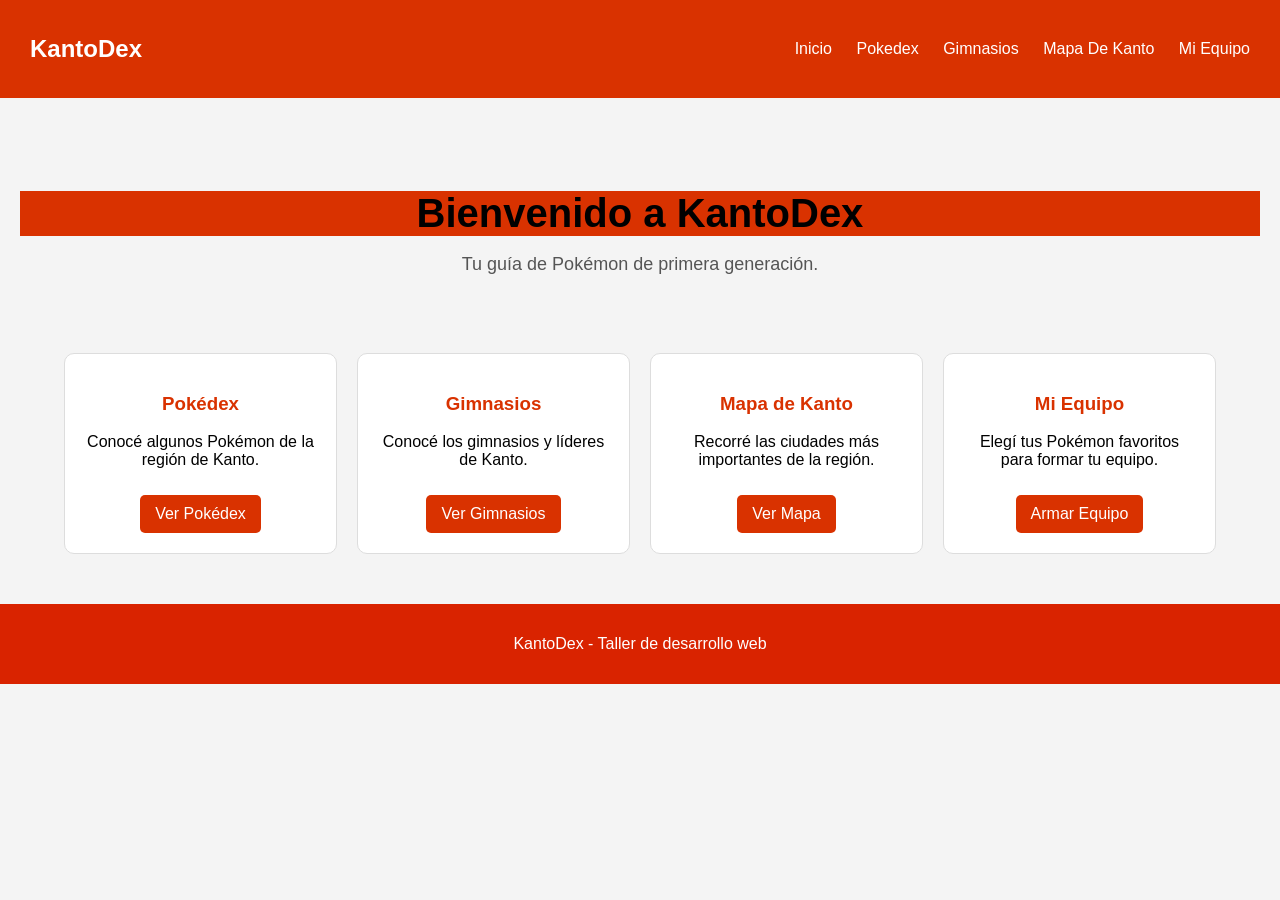
==== primera-entrega/index.html @ b498fab3 "fix: reeorder project" ====
<!DOCTYPE html>
<html lang = "es">

<head>
<meta charset="UTF-8">

<meta name="viewport" content="width=device-width, initial-scale=1.0">

<title>KantoDex</title>
<link rel="stylesheet" href="css/style.css">

</head>

<body>
<header>
    <h2>KantoDex</h2>

    <nav>
        <a href="index.html">Inicio</a>
        <a href="pokedex.html">Pokedex</a>
        <a href="gimnasios.html">Gimnasios</a>
        <a href="mapa.html">Mapa De Kanto</a>
        <a href="equipo.html">Mi Equipo</a>
    </nav>
</header>

<main>

<section class="presentacion">

    <h1>Bienvenido a KantoDex</h1>

    <p>
        Tu guía de Pokémon de primera generación.
    </p>

</section>

<section class="operaciones">

    <div class="tarjeta">
        <h3>Pokédex</h3>

        <p>
            Conocé algunos Pokémon de la región de Kanto.
        </p>

        <a href="pokedex.html">Ver Pokédex</a>
    </div>

    <div class="tarjeta">
        <h3>Gimnasios</h3>

        <p>
            Conocé los gimnasios y líderes de Kanto.
        </p>

        <a href="gimnasios.html">Ver Gimnasios</a>
    </div>

    <div class="tarjeta">
        <h3>Mapa de Kanto</h3>

        <p>
            Recorré las ciudades más importantes de la región.
        </p>

        <a href="mapa.html">Ver Mapa</a>
    </div>

    <div class="tarjeta">
        <h3>Mi Equipo</h3>

        <p>
            Elegí tus Pokémon favoritos para formar tu equipo.
        </p>

        <a href="equipo.html">Armar Equipo</a>
    </div>

</section>

</main>

<footer>
    <p>KantoDex - Taller de desarrollo web

        
    </p>
</footer>
</body>

</html>
---- primera-entrega/css/style.css ----
body{
    margin: 0;
    font-family: Arial, Helvetica, sans-serif;
    background-color: #f4f4f4;
}

header{
    background-color: #d93200;
    color:white;

    display: flex;
    justify-content: space-between;
    align-items: center;

    padding: 15px 30px;
}

nav a{
    color:white;
    text-decoration: none;
    margin-left: 20px;
}

nav a:hover{
    color:yellow;
}

.presentacion{
    text-align: center;
    padding: 60px 20px;
}

.presentacion h1{
     background-color: #d93200;
     font-size: 40px;
     margin-bottom: 10px;
}

.presentacion p{
    font-size: 18px;
    color: #555;
}

.operaciones{
    width: 90%;
    margin: auto;

    display: grid;
    grid-template-columns: repeat(4, 1fr);

    gap: 20px;

    padding-bottom: 50px;
}

.tarjeta{
    background-color: white;

    border: 1px solid #ddd;
    border-radius: 10px;

    padding: 20px;

    text-align: center;
}

.tarjeta h3{
    color: #d93200;
}

.tarjeta a{
    display: inline-block;

    background-color: #d93200;
    color: white;

    text-decoration: none;

    padding: 10px 15px;

    border-radius: 5px;

    margin-top: 10px;
}

.tarjeta a:hover{
    background-color: #aa1b00;
}

footer {
    background-color: #d92300;
    color: white;

    text-align: center;

    padding: 15px;
}

.buscador{
    text-align: center;
    margin-bottom: 30px;
}

.buscador input{
    width: 300px;
    padding: 10px;

    border: 1px solid #ccc;
    border-radius: 5px;
}

.lista pokemon{
    width: 90%;
    margin: auto;

    display: grid;
    grid-template-columns: repeat(4, 1fr);

    gap: 20px;

    padding-bottom: 50px;
}

.pokemon-card {
    background-color: white;
    border: 1px solid #ddd;
    border-radius: 10px;
    padding: 20px;
    text-align: center;
}

.pokemon-card img {
    width: 120px;
    height: 120px;
    object-fit: contain;
}

.pokemon-card h3 {
    color: #d92300;
    margin-bottom: 5px;
}

.lista-pokemon {
    width: 90%;
    margin: auto;

    display: grid;
    grid-template-columns: repeat(4, 1fr);

    gap: 20px;
    padding-bottom: 50px;
}

.botones-gimnasios button{
    background-color: #d92300;
    color: white;

    border: none;
    border-radius: 5px;

    padding: 10px 15px;
    margin: 5px;

    cursor: pointer;
}

.botones-gimnasios button:hover{
    background-color: #aa1b00;
}

.info-gimnasio{
    width: 60%;
    margin: auto;

    background-color: white;

    border: 1px solid #ddd;

    border-radius: 10px;

    padding: 25px;

    text-align: center;

    margin-bottom: 50px;
}

.info-gimnasio h2{
    color: #d92300;
}

.botones-ciudades {
    text-align: center;
    margin-bottom: 30px;
}

.botones-ciudades button {
    background-color: #d92300;
    color: white;

    border: none;
    border-radius: 5px;

    padding: 10px 15px;
    margin: 5px;

    cursor: pointer;
}

.botones-ciudades button:hover {
    background-color: #aa1b00;
}

.info-ciudad {
    width: 60%;
    margin: auto;

    background-color: white;

    border: 1px solid #ddd;
    border-radius: 10px;

    padding: 25px;
    text-align: center;

    margin-bottom: 50px;
}

.info-ciudad h2 {
    color: #d92300;
}

.mapa-imagen {
    text-align: center;
    margin-bottom: 30px;
}

.mapa-imagen img {
    width: 400px;
    max-width: 90%;
    border-radius: 10px;
    border: 1px solid #ddd;
}

.equipo {
    width: 90%;
    margin: auto;
    text-align: center;
}

.slots-equipo {
    display: grid;
    grid-template-columns: repeat(3, 1fr);

    gap: 20px;

    margin-bottom: 40px;
}

.slot {
    background-color: white;

    border: 2px dashed #ccc;
    border-radius: 10px;

    padding: 40px 10px;

    color: #999;
}

.seleccion-pokemon {
    width: 90%;
    margin: auto;
    text-align: center;
}

.lista-seleccion {
    width: 60%;
    margin: auto;
    margin-bottom: 50px;
}

.pokemon-seleccion {
    background-color: white;

    border: 1px solid #ddd;
    border-radius: 8px;

    padding: 12px;

    margin-bottom: 10px;

    display: flex;
    justify-content: space-between;
    align-items: center;
}

.pokemon-seleccion button {
    background-color: #d92300;
    color: white;

    border: none;
    border-radius: 5px;

    padding: 8px 12px;

    cursor: pointer;
}

.pokemon-seleccion button:hover {
    background-color: #aa1b00;
}

.slot img {
    width: 100px;
    height: 100px;
    object-fit: contain;
}

.slot h3 {
    color: #d92300;
    margin: 5px 0;
}

.slot button {
    background-color: #555;
    color: white;

    border: none;
    border-radius: 5px;

    padding: 7px 12px;

    cursor: pointer;
}

.slot button:hover {
    background-color: #333;
}
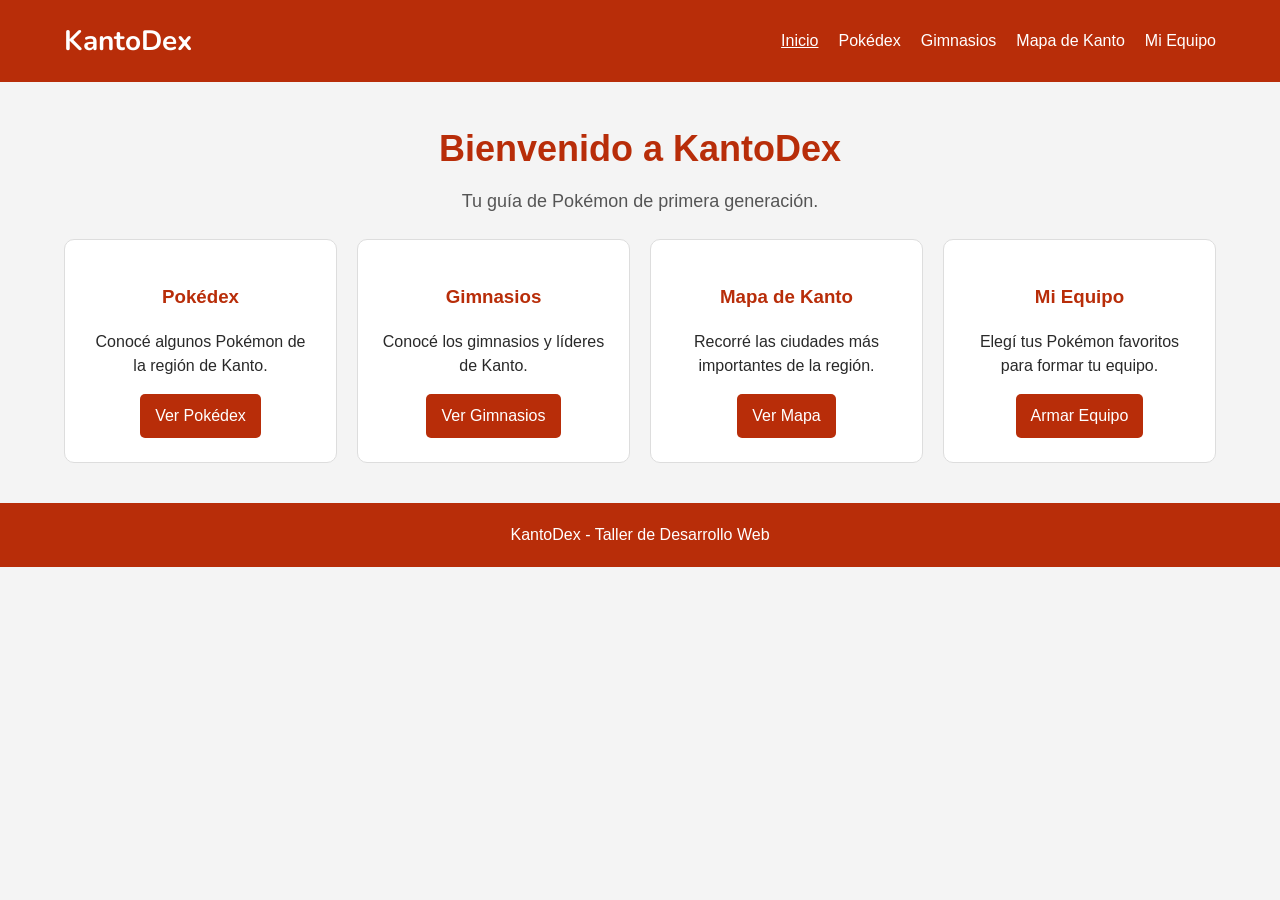
==== commit 7bee54d4: "feat: completar primera entrega de KantoDex" ====
--- a/primera-entrega/index.html
+++ b/primera-entrega/index.html
@@ -1,93 +1,103 @@
 <!DOCTYPE html>
-<html lang = "es">
-
-<head>
-<meta charset="UTF-8">
-
-<meta name="viewport" content="width=device-width, initial-scale=1.0">
-
-<title>KantoDex</title>
-<link rel="stylesheet" href="css/style.css">
-
-</head>
-
-<body>
-<header>
-    <h2>KantoDex</h2>
-
-    <nav>
-        <a href="index.html">Inicio</a>
-        <a href="pokedex.html">Pokedex</a>
-        <a href="gimnasios.html">Gimnasios</a>
-        <a href="mapa.html">Mapa De Kanto</a>
-        <a href="equipo.html">Mi Equipo</a>
-    </nav>
-</header>
-
-<main>
-
-<section class="presentacion">
-
-    <h1>Bienvenido a KantoDex</h1>
-
-    <p>
-        Tu guía de Pokémon de primera generación.
-    </p>
-
-</section>
-
-<section class="operaciones">
-
-    <div class="tarjeta">
-        <h3>Pokédex</h3>
-
-        <p>
-            Conocé algunos Pokémon de la región de Kanto.
-        </p>
-
-        <a href="pokedex.html">Ver Pokédex</a>
-    </div>
-
-    <div class="tarjeta">
-        <h3>Gimnasios</h3>
-
-        <p>
-            Conocé los gimnasios y líderes de Kanto.
-        </p>
-
-        <a href="gimnasios.html">Ver Gimnasios</a>
-    </div>
-
-    <div class="tarjeta">
-        <h3>Mapa de Kanto</h3>
-
-        <p>
-            Recorré las ciudades más importantes de la región.
-        </p>
-
-        <a href="mapa.html">Ver Mapa</a>
-    </div>
-
-    <div class="tarjeta">
-        <h3>Mi Equipo</h3>
-
-        <p>
-            Elegí tus Pokémon favoritos para formar tu equipo.
-        </p>
-
-        <a href="equipo.html">Armar Equipo</a>
-    </div>
-
-</section>
-
-</main>
-
-<footer>
-    <p>KantoDex - Taller de desarrollo web
-
-        
-    </p>
-</footer>
-</body>
-
-</html>+<html lang="es">
+    <head>
+        <meta charset="UTF-8">
+        <meta name="viewport" content="width=device-width, initial-scale=1.0">
+        <meta name="author" content="nikoaseff, AlitoBrasca y Aleapx">
+        <meta name="description" content="Explorá KantoDex: Pokémon, gimnasios, ciudades de Kanto y tu propio equipo.">
+        <meta name="keywords" content="KantoDex, Pokémon, Kanto, Pokédex, gimnasios, equipo">
+        <title>
+            Inicio - KantoDex
+        </title>
+        <link rel="icon" type="image/svg+xml" href="imagenes/favicon.svg">
+        <link rel="stylesheet" href="https://fonts.googleapis.com/css2?family=Nunito:wght@700&amp;display=swap">
+        <link rel="stylesheet" href="css/style.css">
+    </head>
+    <body>
+        <header>
+            <h1>
+                KantoDex
+            </h1>
+            <nav>
+                <a href="index.html" aria-current="page">
+                    Inicio
+                </a>
+                <a href="pokedex.html">
+                    Pokédex
+                </a>
+                <a href="gimnasios.html">
+                    Gimnasios
+                </a>
+                <a href="mapa.html">
+                    Mapa de Kanto
+                </a>
+                <a href="equipo.html">
+                    Mi Equipo
+                </a>
+            </nav>
+        </header>
+        <main>
+            <div class="contenido">
+            <section class="presentacion">
+                <h2>
+                    Bienvenido a KantoDex
+                </h2>
+                <p>
+                    Tu guía de Pokémon de primera generación.
+                </p>
+            </section>
+            <section class="operaciones">
+                <div class="tarjeta">
+                    <h3>
+                        Pokédex
+                    </h3>
+                    <p>
+                        Conocé algunos Pokémon de la región de Kanto.
+                    </p>
+                    <a href="pokedex.html">
+                        Ver Pokédex
+                    </a>
+                </div>
+                <div class="tarjeta">
+                    <h3>
+                        Gimnasios
+                    </h3>
+                    <p>
+                        Conocé los gimnasios y líderes de Kanto.
+                    </p>
+                    <a href="gimnasios.html">
+                        Ver Gimnasios
+                    </a>
+                </div>
+                <div class="tarjeta">
+                    <h3>
+                        Mapa de Kanto
+                    </h3>
+                    <p>
+                        Recorré las ciudades más importantes de la región.
+                    </p>
+                    <a href="mapa.html">
+                        Ver Mapa
+                    </a>
+                </div>
+                <div class="tarjeta">
+                    <h3>
+                        Mi Equipo
+                    </h3>
+                    <p>
+                        Elegí tus Pokémon favoritos para formar tu equipo.
+                    </p>
+                    <a href="equipo.html">
+                        Armar Equipo
+                    </a>
+                </div>
+            </section>
+            </div>
+        </main>
+        <footer>
+            <p>
+                KantoDex - Taller de Desarrollo Web
+            </p>
+        </footer>
+    </body>
+</html>
--- a/primera-entrega/css/style.css
+++ b/primera-entrega/css/style.css
@@ -1,339 +1,291 @@
-body{
+* {
+    box-sizing: border-box;
+}
+
+body {
     margin: 0;
     font-family: Arial, Helvetica, sans-serif;
+    line-height: 1.5;
+    color: #292929;
     background-color: #f4f4f4;
 }
 
-header{
-    background-color: #d93200;
-    color:white;
-
+header, footer {
+    background-color: #b82d09;
+    color: white;
+    padding: 20px 5%;
+}
+
+header {
     display: flex;
     justify-content: space-between;
     align-items: center;
-
-    padding: 15px 30px;
-}
-
-nav a{
-    color:white;
+    flex-wrap: wrap;
+    gap: 16px;
+}
+
+header h1 {
+    margin: 0;
+    font-family: "Nunito", Arial, sans-serif;
+    font-size: 28px;
+}
+
+nav {
+    display: flex;
+    flex-wrap: wrap;
+    gap: 8px 20px;
+}
+
+nav a {
+    color: white;
     text-decoration: none;
-    margin-left: 20px;
-}
-
-nav a:hover{
-    color:yellow;
-}
-
-.presentacion{
+    padding: 4px 0;
+}
+
+nav a:hover, nav a[aria-current="page"] {
+    text-decoration: underline;
+}
+
+a:focus-visible, button:focus-visible, input:focus-visible {
+    outline: 3px solid #006d9c;
+    outline-offset: 4px;
+}
+
+nav a:focus-visible {
+    outline-color: white;
+}
+
+.presentacion {
     text-align: center;
-    padding: 60px 20px;
-}
-
-.presentacion h1{
-     background-color: #d93200;
-     font-size: 40px;
-     margin-bottom: 10px;
-}
-
-.presentacion p{
+    padding: 40px 5% 24px;
+}
+
+.presentacion h2 {
+    font-size: 36px;
+    margin: 0 0 12px;
+    color: #b82d09;
+}
+
+.presentacion p {
+    max-width: 680px;
+    margin: 0 auto;
     font-size: 18px;
     color: #555;
 }
 
-.operaciones{
+.operaciones, .lista-pokemon, .equipo, .seleccion-pokemon {
     width: 90%;
-    margin: auto;
-
+    max-width: 1200px;
+    margin: 0 auto 40px;
+}
+
+.operaciones, .lista-pokemon, .slots-equipo {
     display: grid;
-    grid-template-columns: repeat(4, 1fr);
-
     gap: 20px;
-
-    padding-bottom: 50px;
-}
-
-.tarjeta{
-    background-color: white;
-
-    border: 1px solid #ddd;
-    border-radius: 10px;
-
-    padding: 20px;
-
-    text-align: center;
-}
-
-.tarjeta h3{
-    color: #d93200;
-}
-
-.tarjeta a{
-    display: inline-block;
-
-    background-color: #d93200;
-    color: white;
-
-    text-decoration: none;
-
-    padding: 10px 15px;
-
-    border-radius: 5px;
-
-    margin-top: 10px;
-}
-
-.tarjeta a:hover{
-    background-color: #aa1b00;
-}
-
-footer {
-    background-color: #d92300;
-    color: white;
-
-    text-align: center;
-
-    padding: 15px;
-}
-
-.buscador{
-    text-align: center;
-    margin-bottom: 30px;
-}
-
-.buscador input{
-    width: 300px;
-    padding: 10px;
-
-    border: 1px solid #ccc;
-    border-radius: 5px;
-}
-
-.lista pokemon{
-    width: 90%;
-    margin: auto;
-
-    display: grid;
-    grid-template-columns: repeat(4, 1fr);
-
-    gap: 20px;
-
-    padding-bottom: 50px;
-}
-
-.pokemon-card {
+}
+
+.operaciones, .lista-pokemon {
+    grid-template-columns: repeat(4, minmax(0, 1fr));
+}
+
+.slots-equipo {
+    grid-template-columns: repeat(3, minmax(0, 1fr));
+}
+
+.tarjeta, .pokemon-card, .slot, .info-gimnasio, .info-ciudad, .calculadora {
+    min-width: 0;
+    padding: 24px;
     background-color: white;
     border: 1px solid #ddd;
     border-radius: 10px;
-    padding: 20px;
     text-align: center;
+}
+
+.tarjeta h3, .pokemon-card h3, .slot h3, .info-gimnasio h2, .info-ciudad h2 {
+    color: #b82d09;
+}
+
+.tarjeta a, button {
+    display: inline-block;
+    background-color: #b82d09;
+    color: white;
+    border: none;
+    border-radius: 5px;
+    padding: 10px 15px;
+    font: inherit;
+    text-decoration: none;
+    cursor: pointer;
+}
+
+.tarjeta a:hover, button:hover {
+    background-color: #8e2005;
+}
+
+footer, .equipo, .seleccion-pokemon, .buscador, .mapa-imagen {
+    text-align: center;
+}
+
+footer p {
+    margin: 0;
+}
+
+.buscador {
+    padding: 0 5% 24px;
+}
+
+label {
+    display: block;
+    margin-bottom: 8px;
+    font-weight: bold;
+}
+
+input {
+    max-width: 100%;
+    padding: 10px;
+    border: 1px solid #777;
+    border-radius: 5px;
+    font: inherit;
+}
+
+#buscarPokemon {
+    width: 340px;
+    max-width: 100%;
 }
 
 .pokemon-card img {
     width: 120px;
     height: 120px;
+    max-width: 100%;
     object-fit: contain;
 }
 
-.pokemon-card h3 {
-    color: #d92300;
-    margin-bottom: 5px;
-}
-
-.lista-pokemon {
+.botones-gimnasios, .botones-ciudades {
+    display: flex;
+    justify-content: center;
+    flex-wrap: wrap;
+    gap: 10px;
+    padding: 0 5%;
+    margin-bottom: 24px;
+}
+
+.info-gimnasio, .info-ciudad, .calculadora {
     width: 90%;
-    margin: auto;
-
-    display: grid;
-    grid-template-columns: repeat(4, 1fr);
-
-    gap: 20px;
-    padding-bottom: 50px;
-}
-
-.botones-gimnasios button{
-    background-color: #d92300;
-    color: white;
-
-    border: none;
-    border-radius: 5px;
-
-    padding: 10px 15px;
-    margin: 5px;
-
-    cursor: pointer;
-}
-
-.botones-gimnasios button:hover{
-    background-color: #aa1b00;
-}
-
-.info-gimnasio{
-    width: 60%;
-    margin: auto;
-
-    background-color: white;
-
-    border: 1px solid #ddd;
-
-    border-radius: 10px;
-
-    padding: 25px;
-
-    text-align: center;
-
-    margin-bottom: 50px;
-}
-
-.info-gimnasio h2{
-    color: #d92300;
-}
-
-.botones-ciudades {
-    text-align: center;
-    margin-bottom: 30px;
-}
-
-.botones-ciudades button {
-    background-color: #d92300;
-    color: white;
-
-    border: none;
-    border-radius: 5px;
-
-    padding: 10px 15px;
-    margin: 5px;
-
-    cursor: pointer;
-}
-
-.botones-ciudades button:hover {
-    background-color: #aa1b00;
-}
-
-.info-ciudad {
-    width: 60%;
-    margin: auto;
-
-    background-color: white;
-
-    border: 1px solid #ddd;
-    border-radius: 10px;
-
-    padding: 25px;
-    text-align: center;
-
-    margin-bottom: 50px;
-}
-
-.info-ciudad h2 {
-    color: #d92300;
+    max-width: 720px;
+    margin: 0 auto 40px;
 }
 
 .mapa-imagen {
-    text-align: center;
-    margin-bottom: 30px;
+    padding: 0 5%;
+    margin-bottom: 40px;
 }
 
 .mapa-imagen img {
-    width: 400px;
-    max-width: 90%;
-    border-radius: 10px;
-    border: 1px solid #ddd;
-}
-
-.equipo {
-    width: 90%;
-    margin: auto;
-    text-align: center;
-}
-
-.slots-equipo {
-    display: grid;
-    grid-template-columns: repeat(3, 1fr);
-
-    gap: 20px;
-
-    margin-bottom: 40px;
+    width: 200px;
+    max-width: 100%;
+    height: auto;
+    border-radius: 8px;
 }
 
 .slot {
-    background-color: white;
-
-    border: 2px dashed #ccc;
-    border-radius: 10px;
-
-    padding: 40px 10px;
-
-    color: #999;
-}
-
-.seleccion-pokemon {
-    width: 90%;
-    margin: auto;
-    text-align: center;
-}
-
-.lista-seleccion {
-    width: 60%;
-    margin: auto;
-    margin-bottom: 50px;
-}
-
-.pokemon-seleccion {
-    background-color: white;
-
-    border: 1px solid #ddd;
-    border-radius: 8px;
-
-    padding: 12px;
-
-    margin-bottom: 10px;
-
-    display: flex;
-    justify-content: space-between;
-    align-items: center;
-}
-
-.pokemon-seleccion button {
-    background-color: #d92300;
-    color: white;
-
-    border: none;
-    border-radius: 5px;
-
-    padding: 8px 12px;
-
-    cursor: pointer;
-}
-
-.pokemon-seleccion button:hover {
-    background-color: #aa1b00;
+    border: 2px dashed #aaa;
+    padding: 24px 12px;
+    color: #555;
 }
 
 .slot img {
     width: 100px;
     height: 100px;
+    max-width: 100%;
     object-fit: contain;
 }
 
 .slot h3 {
-    color: #d92300;
-    margin: 5px 0;
+    margin: 8px 0;
 }
 
 .slot button {
     background-color: #555;
-    color: white;
-
-    border: none;
-    border-radius: 5px;
-
-    padding: 7px 12px;
-
-    cursor: pointer;
 }
 
 .slot button:hover {
     background-color: #333;
-}+}
+
+.lista-seleccion {
+    max-width: 720px;
+    margin: auto;
+}
+
+.pokemon-seleccion {
+    display: flex;
+    justify-content: space-between;
+    align-items: center;
+    flex-wrap: wrap;
+    gap: 12px;
+    margin-bottom: 10px;
+    padding: 12px;
+    border: 1px solid #ddd;
+    border-radius: 8px;
+    background-color: white;
+}
+
+.campos-calculo {
+    display: grid;
+    grid-template-columns: repeat(2, minmax(0, 1fr));
+    gap: 20px;
+    margin: 24px 0;
+    text-align: left;
+}
+
+.campos-calculo input {
+    width: 100%;
+}
+
+.ayuda {
+    color: #555;
+    font-size: 14px;
+}
+
+.error {
+    color: #a11818;
+    font-weight: bold;
+}
+
+input[aria-invalid="true"] {
+    border: 2px solid #a11818;
+}
+
+.resultado {
+    display: block;
+    margin-top: 20px;
+    font-weight: bold;
+}
+
+@media (max-width: 850px) {
+    .operaciones, .lista-pokemon {
+        grid-template-columns: repeat(2, minmax(0, 1fr));
+    }
+}
+
+@media (max-width: 550px) {
+    header {
+        flex-direction: column;
+        text-align: center;
+    }
+
+    nav {
+        justify-content: center;
+    }
+
+    .presentacion h2 {
+        font-size: 28px;
+    }
+
+    .operaciones, .slots-equipo, .campos-calculo {
+        grid-template-columns: minmax(0, 1fr);
+    }
+
+    .pokemon-card {
+        padding: 12px;
+    }
+}
